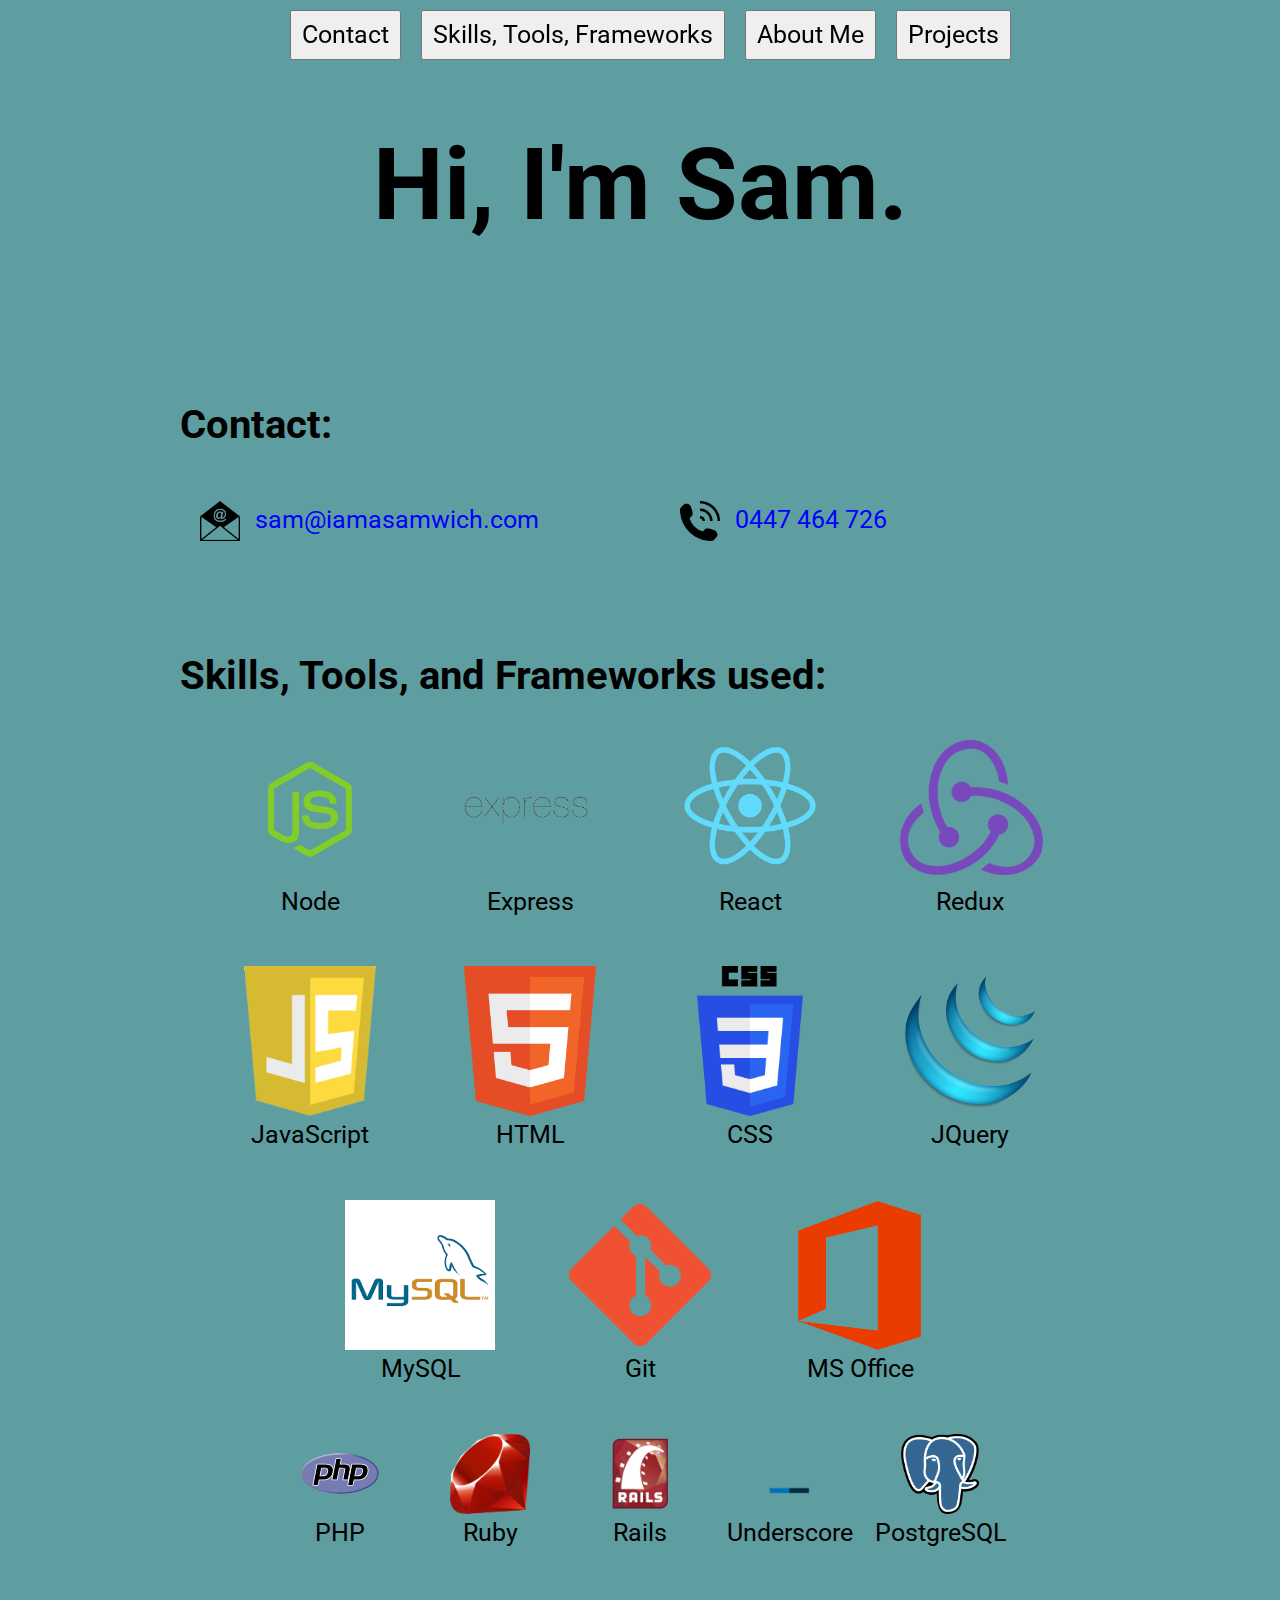
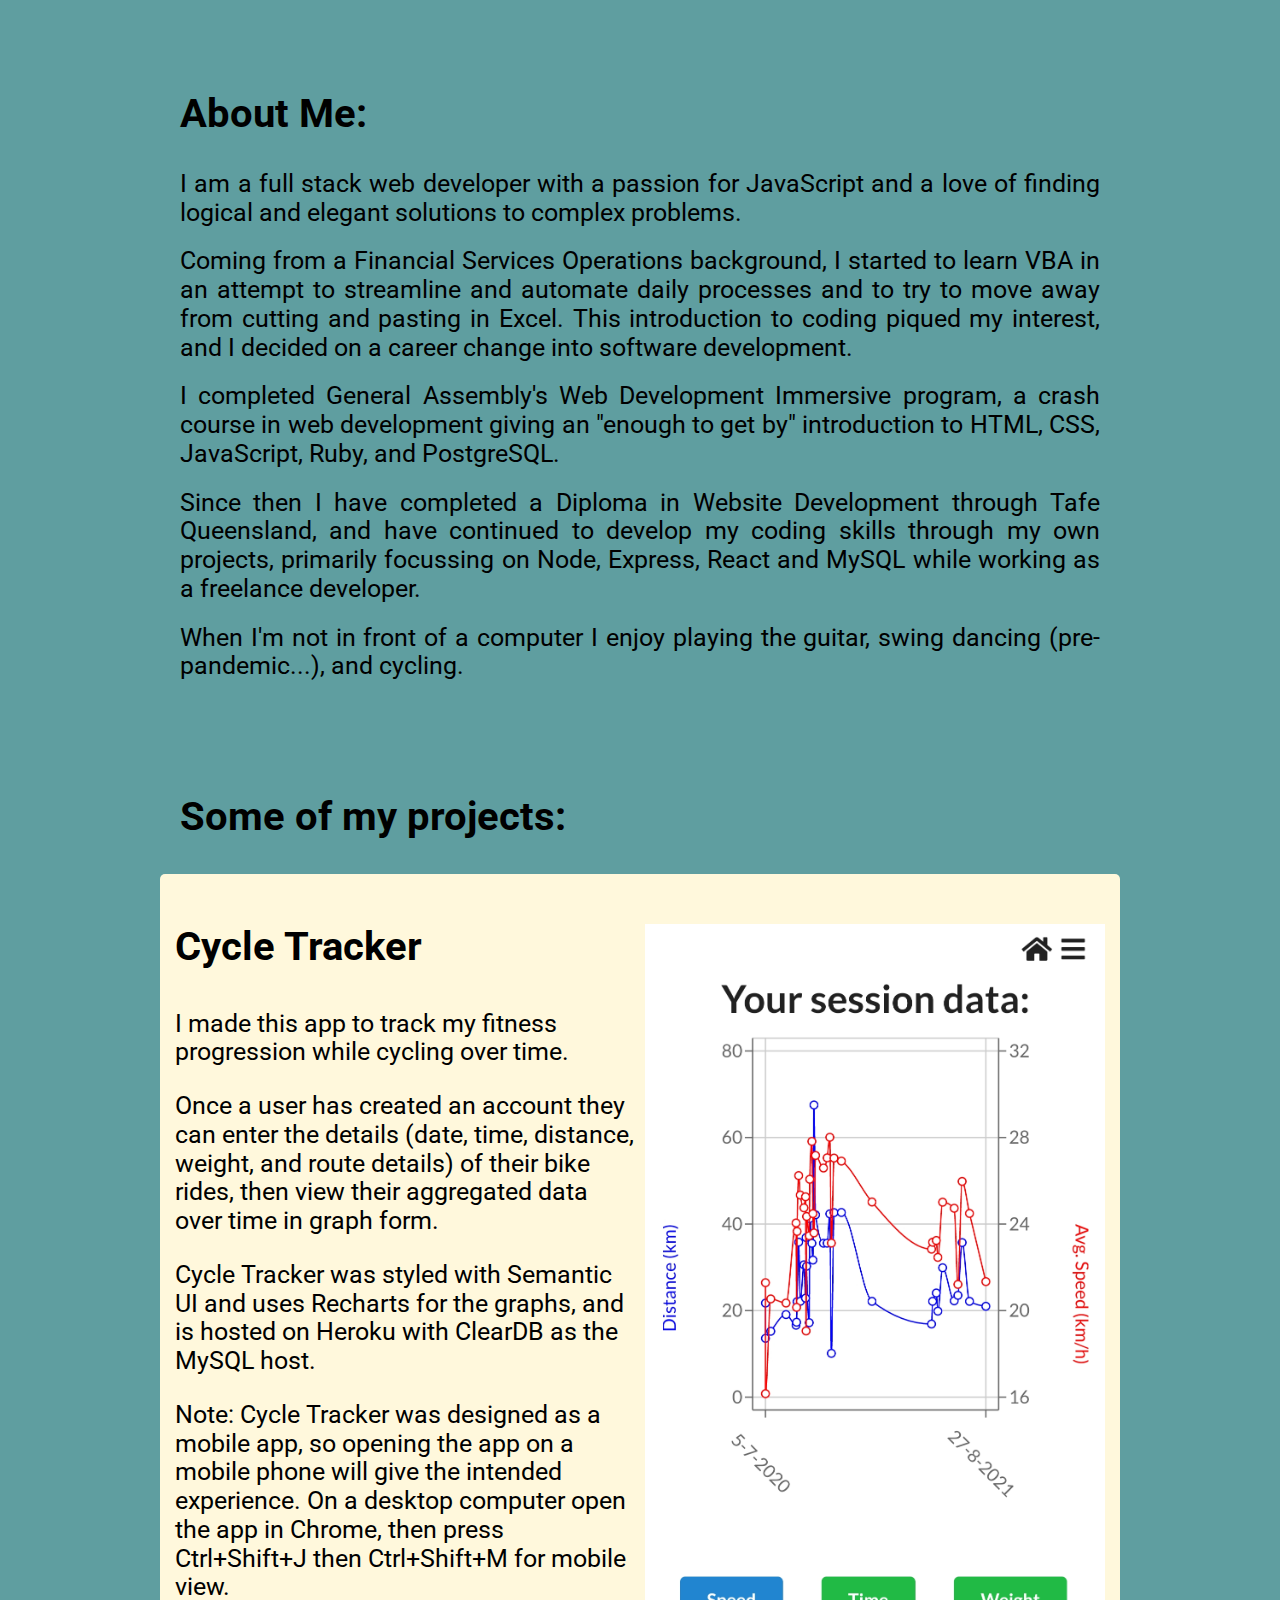
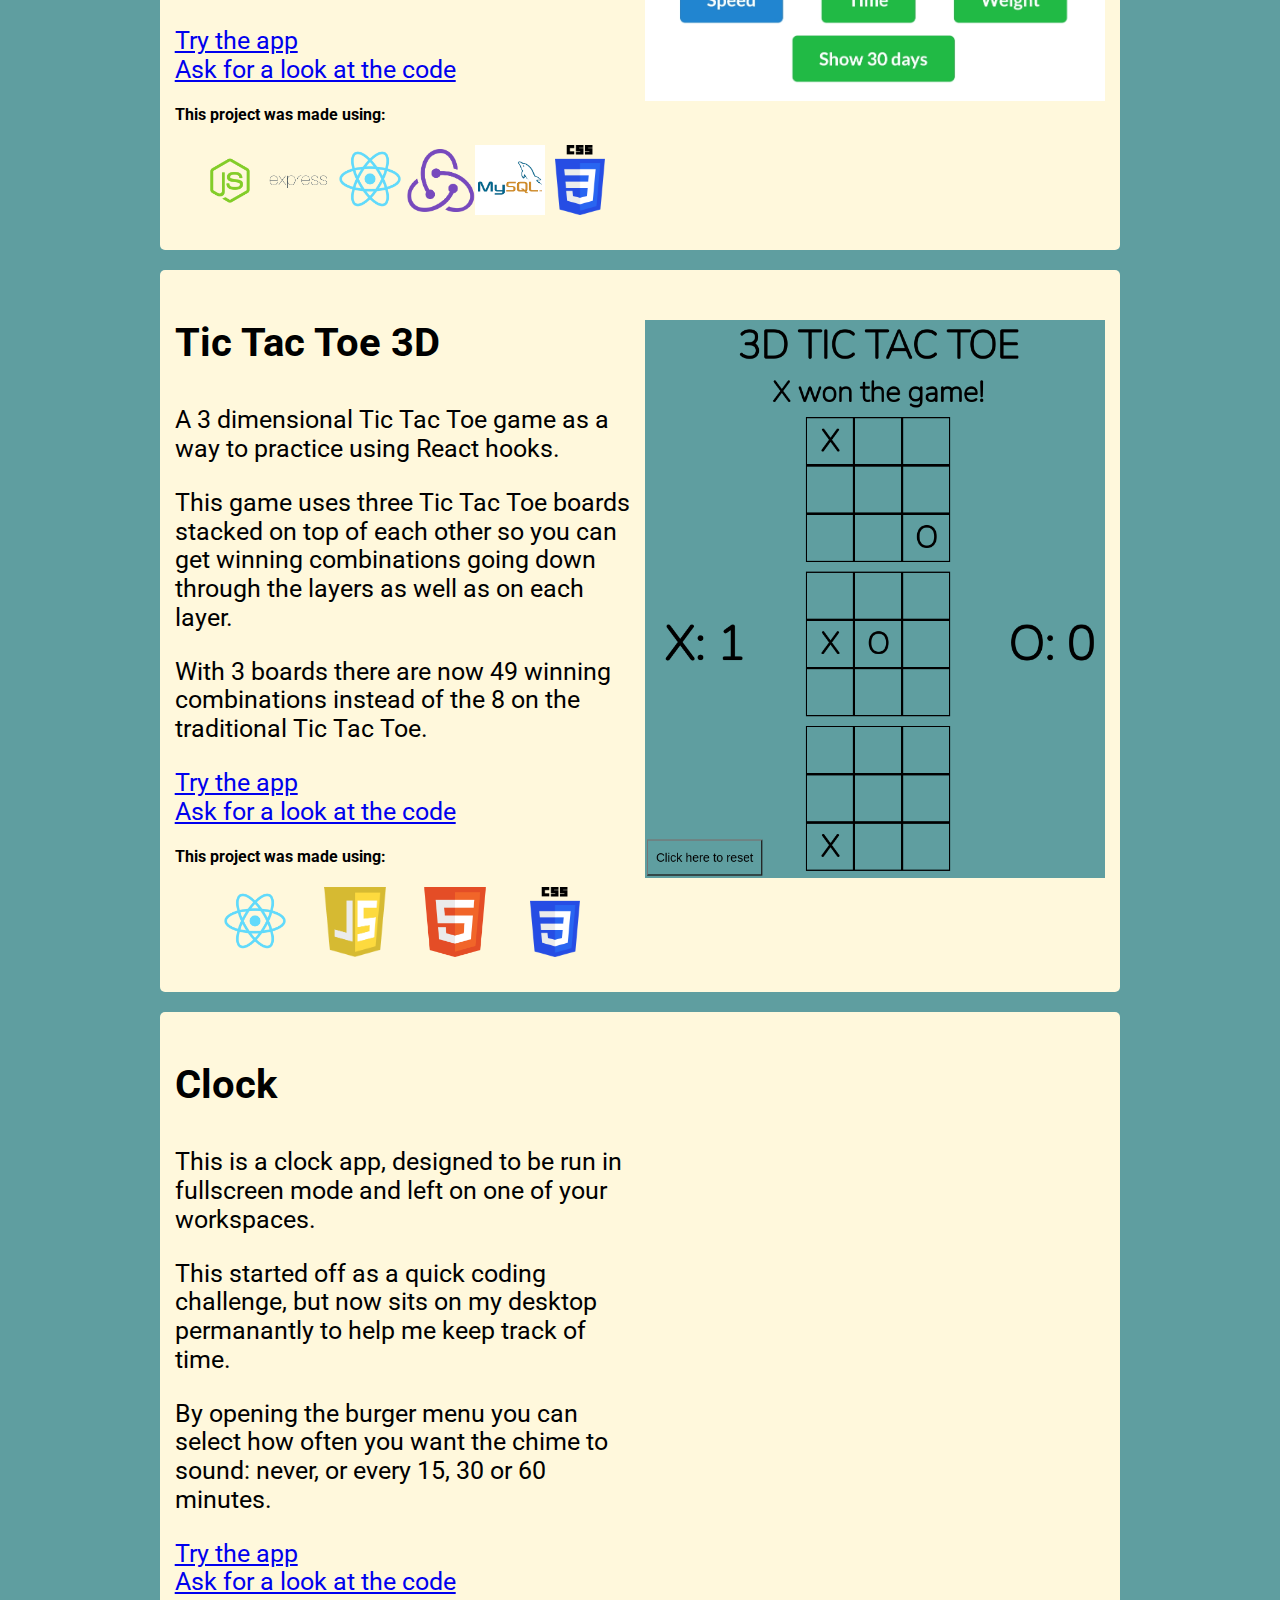
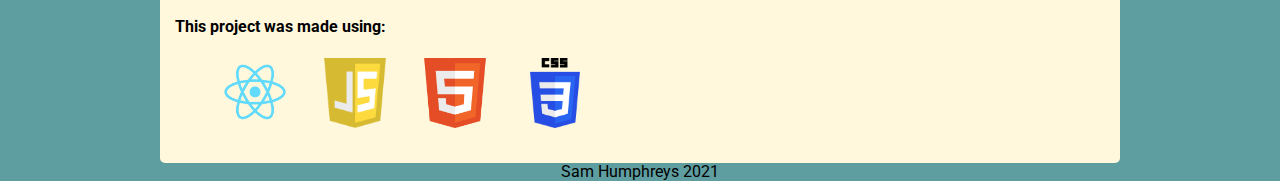
==== index.html @ 37bc421f "added clock and ttt" ====
<!DOCTYPE html>
<html lang="en">
<head>
  <meta charset="UTF-8">
  <meta http-equiv="X-UA-Compatible" content="IE=edge">
  <meta name="viewport" content="width=device-width, initial-scale=1.0">
  <title>I am a samwich.</title>
  <link rel="stylesheet" href="./css/main.css">
  <link rel="stylesheet" href="./css/normalize.css">
  <script src="./js/main.js" defer></script>
  <link rel="shortcut icon" type='image/x-icon' href="favicon.ico">
</head>
<body>
  <div id="container">
    <div id="navbar">
      <button class="nav-button" id="contact">Contact</button>
      <button class="nav-button" id="skills">Skills, Tools, Frameworks</button>
      <button class="nav-button" id="about">About Me</button>
      <button class="nav-button" id="projects">Projects</button>
    </div>
    <div id="content">

      <div class="heading">
        <h1>Hi, I'm Sam.</h1>
      </div>

      <div class="contact">
        <h2 class="sub-heading">
          Contact:
        </h2>
        <div id="contact-details">
          <div>
            <img class="icon" src='./images/contact/email-icon.png' />
            <p class='fake-link' id='email'>
              &#115;&#097;&#109;&#064;&#105;&#097;&#109;&#097;&#115;&#097;&#109;&#119;&#105;&#099;&#104;&#046;&#099;&#111;&#109;
            </p>
          </div>
          <div>
            <img class="icon" src="./images/contact/phone-icon.png">
            <p class='fake-link' id='phone'>
              &#048;&#052;&#052;&#055; &#052;&#054;&#052; &#055;&#050;&#054;
            </p>
          </div>
        </div>
      </div>

      <div class="skills">
        <h2 class="sub-heading">
          Skills, Tools, and Frameworks used:
        </h2>
        <div class="skill-row">
          <div class="skill skill-big">
            <img src="./images/skills/nodejs.png">
            <p>Node</p>
          </div>
          <div class="skill skill-big">
            <img src="./images/skills/express2.png">
            <p>Express</p>
          </div>
          <div class="skill skill-big">
            <img src="./images/skills/react-logo.png">
            <p>React</p>
          </div>
          <div class="skill skill-big">
            <img src="./images/skills/redux.png">
            <p>Redux</p>
          </div>
        </div>
        <div class="skill-row">
          <div class="skill skill-big">
            <img src="./images/skills/javascript.png" alt="">
            <p>JavaScript</p>
          </div>
          <div class="skill skill-big">
            <img src="./images/skills/html.png">
            <p>HTML</p>
          </div>
          <div class="skill skill-big">
            <img src="./images/skills/css.png">
            <p>CSS</p>
          </div>
          <div class="skill skill-big">
            <img src="./images/skills/jquery.png">
            <p>JQuery</p>
          </div>
        </div>
        <div class="skill-row">
          <div class="skill skill-big">
            <img src="./images/skills/mysql.png">
            <p>MySQL</p>
          </div>
          <div class="skill skill-big">
            <img src="./images/skills/git.png">
            <p>Git</p>
          </div>
          <div class="skill skill-big">
            <img src="./images/skills/msoffice.png">
            <p>MS Office</p>
          </div>
        </div>

        <div class="skill-row">
          <div class="skill skill-small">
            <img src="./images/skills/php.svg">
            <p>PHP</p>
          </div>
          <div class="skill skill-small">
            <img src="./images/skills/ruby.png">
            <p>Ruby</p>
          </div>
          <div class="skill skill-small">
            <img src="./images/skills/ruby-on-rails.png">
            <p>Rails</p>
          </div>
          <div class="skill skill-small">
            <img src="./images/skills/underscore.png">
            <p>Underscore</p>
          </div>
          <div class="skill skill-small">
            <img src="./images/skills/postgresql.png">
            <p>PostgreSQL</p>
          </div>
        </div> 
      </div>

      <div class="about">
        <h2 class="sub-heading">
          About Me:
        </h2>
        <p>
          I am a full stack web developer with a passion for JavaScript and a love of finding logical and elegant solutions to complex problems.
        </p>
        <p>
          Coming from a Financial Services Operations background, I started to learn VBA in an attempt to streamline and automate daily processes and to try to move away from cutting and pasting in Excel. This introduction to coding piqued my interest, and I decided on a career change into software development.
        </p>
        <p>
          I completed General Assembly's Web Development Immersive program, a crash course in web development giving an "enough to get by" introduction to HTML, CSS, JavaScript, Ruby, and PostgreSQL.
        </p>
        <p>
          Since then I have completed a Diploma in Website Development through Tafe Queensland, and have continued to develop my coding skills through my own projects, primarily focussing on Node, Express, React and MySQL while working as a freelance developer.
        </p>
        <p>
          When I'm not in front of a computer I enjoy playing the guitar, swing dancing (pre-pandemic...), and cycling.
        </p>
      </div>
      <div class="projects">
        <h2 class="sub-heading">
          Some of my projects:
        </h2>

        <div class="project">
          <div class="project-left">
            <h3>Cycle Tracker</h3>
            <div class='project-blurb'>
              <p>I made this app to track my fitness progression while cycling over time.</p>
              <p>Once a user has created an account they can enter the details (date, time, distance, weight, and route details) of their bike rides, then view their aggregated data over time in graph form.</p>
              <p>Cycle Tracker was styled with Semantic UI and uses Recharts for the graphs, and is hosted on Heroku with ClearDB as the MySQL host.</p>
              <p>Note: Cycle Tracker was designed as a mobile app, so opening the app on a mobile phone will give the intended experience. On a desktop computer open the app in Chrome, then press Ctrl+Shift+J then Ctrl+Shift+M for mobile view.</p>
              <a href="http://cycletrack.herokuapp.com" target="_blank">Try the app</a><br>
              <a 
                href="mailto:sam@iamasamwich.com?subject=Can%20I%20please%20have%20a%20squiz%20at%20the%20Cycle%20Tracker%20code%3F&body=Hi%20Sam%2C%0A%0ACould%20you%20please%20authorise%20this%20email%20address%20to%20look%20at%20the%20Cycle%20Tracker%20code%20on%20Bitbucket%3F%0A%0AThanks!"
                target="_blank">Ask for a look at the code</a>
            </div>
            <div class="project-skills">
              <h4>This project was made using:</h4>
              <div class="skill-row">
                <div class="skill skill-project">
                  <img src="./images/skills/nodejs.png">
                </div>
                <div class="skill skill-project">
                  <img src="./images/skills/express2.png">
                </div>
                <div class="skill skill-project">
                  <img src="./images/skills/react-logo.png">
                </div>
                <div class="skill skill-project">
                  <img src="./images/skills/redux.png">
                </div>
                <div class="skill skill-project">
                  <img src="./images/skills/mysql.png">
                </div>
                <div class="skill skill-project">
                  <img src="./images/skills/css.png">
                </div>
              </div>
            </div>
          </div>
          <div class='project-right'>
            <img src="./images/project-screenshots/CycleTracker.jpg">
          </div>
        </div>

        <div class="project">
          <div class="project-left">
            <h3>Tic Tac Toe 3D</h3>
            <div class='project-blurb'>
              <p>A 3 dimensional Tic Tac Toe game as a way to practice using React hooks.</p>
              <p>This game uses three Tic Tac Toe boards stacked on top of each other so you can get winning combinations going down through the layers as well as on each layer.</p>
              <p>With 3 boards there are now 49 winning combinations instead of the 8 on the traditional Tic Tac Toe.</p>
              <a href="https://ttt3d.herokuapp.com/" target="_blank">Try the app</a><br />
              <a 
              href="mailto:sam@iamasamwich.com?subject=Can%20I%20please%20look%20at%20the%20Tic%20Tac%20Toe%20code%3F&body=Hi%20Sam%2C%0A%0ACould%20you%20please%20provide%20access%20to%20the%20Bitbucket%20Repo%20for%20your%20tictactoe3d%20project%3F%0A%0AThanks!"
              target="_blank">Ask for a look at the code</a>
            </div>
            <div class="project-skills">
              <h4>This project was made using:</h4>
              <div class="skill-row">
                <div class="skill skill-project">
                  <img src="./images/skills/react-logo.png">
                </div>
                <div class="skill skill-project">
                  <img src="./images/skills/javascript.png">
                </div>
                <div class="skill skill-project">
                  <img src="./images/skills/html.png">
                </div>
                <div class="skill skill-project">
                  <img src="./images/skills/css.png">
                </div>
              </div>
            </div>
          </div>
          <div class='project-right'>
            <img src="./images/project-screenshots/ttt3d.png">
          </div>
        </div>

        <div class="project">
          <div class="project-left">
            <h3>Clock</h3>
            <div class='project-blurb'>
              <p>This is a clock app, designed to be run in fullscreen mode and left on one of your workspaces.</p>
              <p>This started off as a quick coding challenge, but now sits on my desktop permanantly to help me keep track of time.</p>
              <p>By opening the burger menu you can select how often you want the chime to sound: never, or every 15, 30 or 60 minutes.</p>
              <a href="http://clockdinger.herokuapp.com" target="_blank">Try the app</a><br />
              <a 
              href="mailto:sam@iamasamwich.com?subject=Could%20I%20look%20at%20the%20Clock%20code%3F&body=Hi%20Sam%2C%0A%0ACould%20you%20please%20add%20my%20email%20address%20to%20your%20Clock-Dinger%20app%20on%20Bitbucket%3F%0A%0AThanks!%0A%0A"
              target="_blank">Ask for a look at the code</a>
            </div>
            <div class="project-skills">
              <h4>This project was made using:</h4>
              <div class="skill-row">
                <div class="skill skill-project">
                  <img src="./images/skills/react-logo.png">
                </div>
                <div class="skill skill-project">
                  <img src="./images/skills/javascript.png">
                </div>
                <div class="skill skill-project">
                  <img src="./images/skills/html.png">
                </div>
                <div class="skill skill-project">
                  <img src="./images/skills/css.png">
                </div>
              </div>
            </div>
          </div>
          <div class='project-right'>
            <img src="">
          </div>
        </div>
      </div>
    </div>
  </div>
  <footer>Sam Humphreys 2021</footer>
</body>
</html>
---- css/main.css ----
@import url(https://fonts.googleapis.com/css?family=Roboto);

body {
  background-color: cadetblue;
  margin: 0;
  font-family: Roboto;
}

#container {
  width: 100%;
  margin: 0 auto;
}

#navbar {
  height: 50px;
  width: 100vw;
  display: flex;
  justify-content: center;
  position: fixed;
  top: 0;
  padding: 10px;
  background-color: rgba(95, 158, 160, 0.8);
}

.nav-button {
  font-size: 25px;
  padding: 1px 10px;
  margin: 0 10px;
}

.nav-button:hover {
  border-radius: 10px;
}

#content {
  max-width: 960px;
  display: flex;
  flex-direction: column;
  justify-content: center;
  margin: 0 auto;
}

#content > div {
  padding-top: 60px;
}

.heading {
  font-size: 50px;
  display: flex;
  justify-content: center;
}

.sub-heading {
  font-size: 40px;
  margin-left: 20px;
}

#contact-details {
  width: 100%;
  display: grid;
  grid-template-columns: 1fr 1fr;
}

#contact-details > div {
  display: flex;
  flex-direction: row;
  align-items: center;
  padding-left: 40px;
}

#contact-details > div > .icon {
  padding-right: 15px;
}

.icon {
  height: 40px; 
  width: 40px;
}

p, a {
  font-size: 25px;
}

p {
  margin-top: 5px;
}

.fake-link {
  text-decoration: none;
  color: blue;
  margin: 25px 0;
}

.fake-link:hover {
  font-size: 26px;
  margin-bottom: 24px;
  cursor: pointer;
}

.skill-row {
  margin: 0 20px 25px;
  display: flex;
  flex-direction: row;
  justify-content: center;
}

.skill {
  display: flex;
  justify-content: center;
  flex-direction: column;
  text-align: center;
}

.skill-big {
  width: 220px;
}

.skill-small {
  width: 150px;
}

.skill-project {
  width: 100px;
}

.skill > img {
  object-fit: contain;
  margin: 0 auto;
}

.skill-big > img {
  height: 150px;
  width: 150px;
}

.skill-small > img {
  height: 80px;
  width: 80px;
}

.skill-project > img {
  height: 70px;
  width: 70px;
}

.about > p {
  margin: 20px 20px;
  text-align: justify;
}

.project {
  display: flex;
  justify-content: space-around;
  background-color: cornsilk;
  margin-top: 20px;
  padding: 10px;
  border-radius: 5px;
}

.project-left > h3 {
  font-size: 40px;
}

.project-left, .project-right {
  width: 49%;
}

.project-skills {
  margin-top: 5px;
}

.project-right > img {
  object-fit: contain;
  margin: 0 auto;
  max-width: 100%;
  margin-top: 40px;
}



footer {
  text-align: center;
}
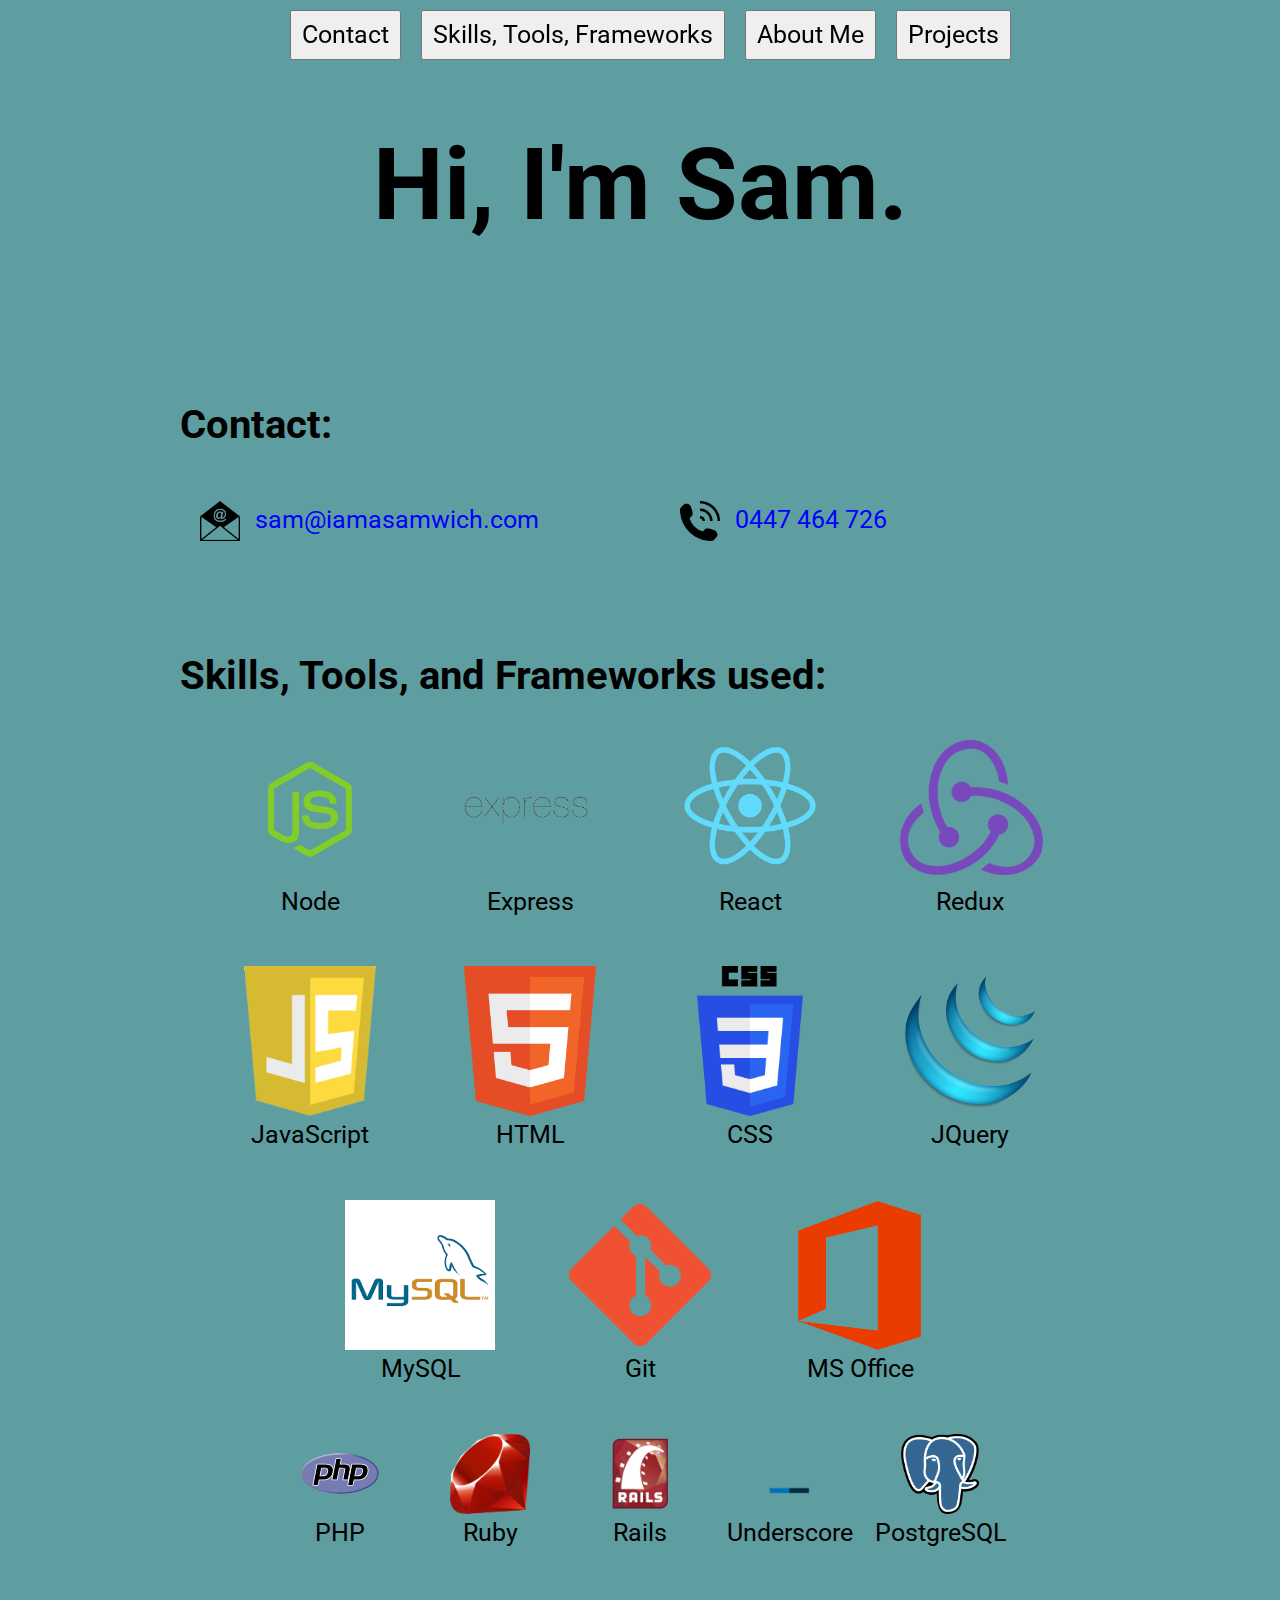
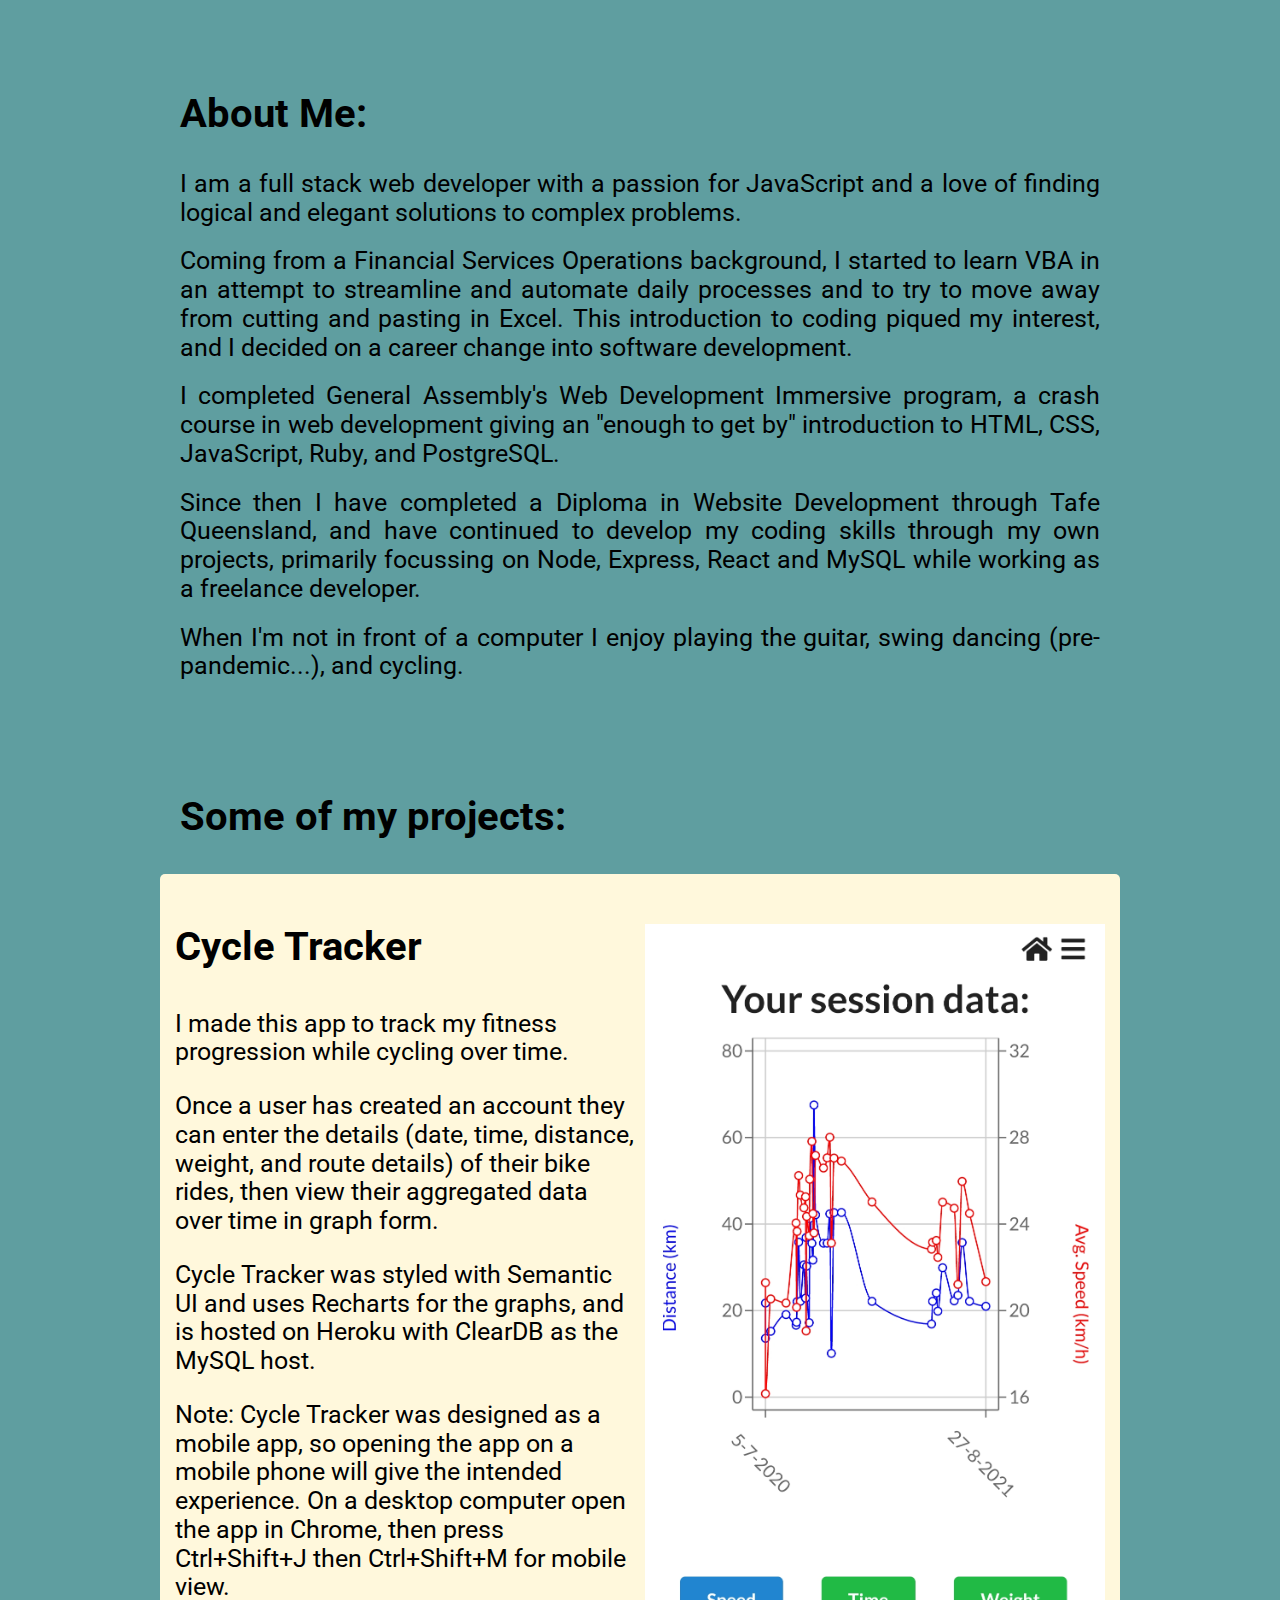
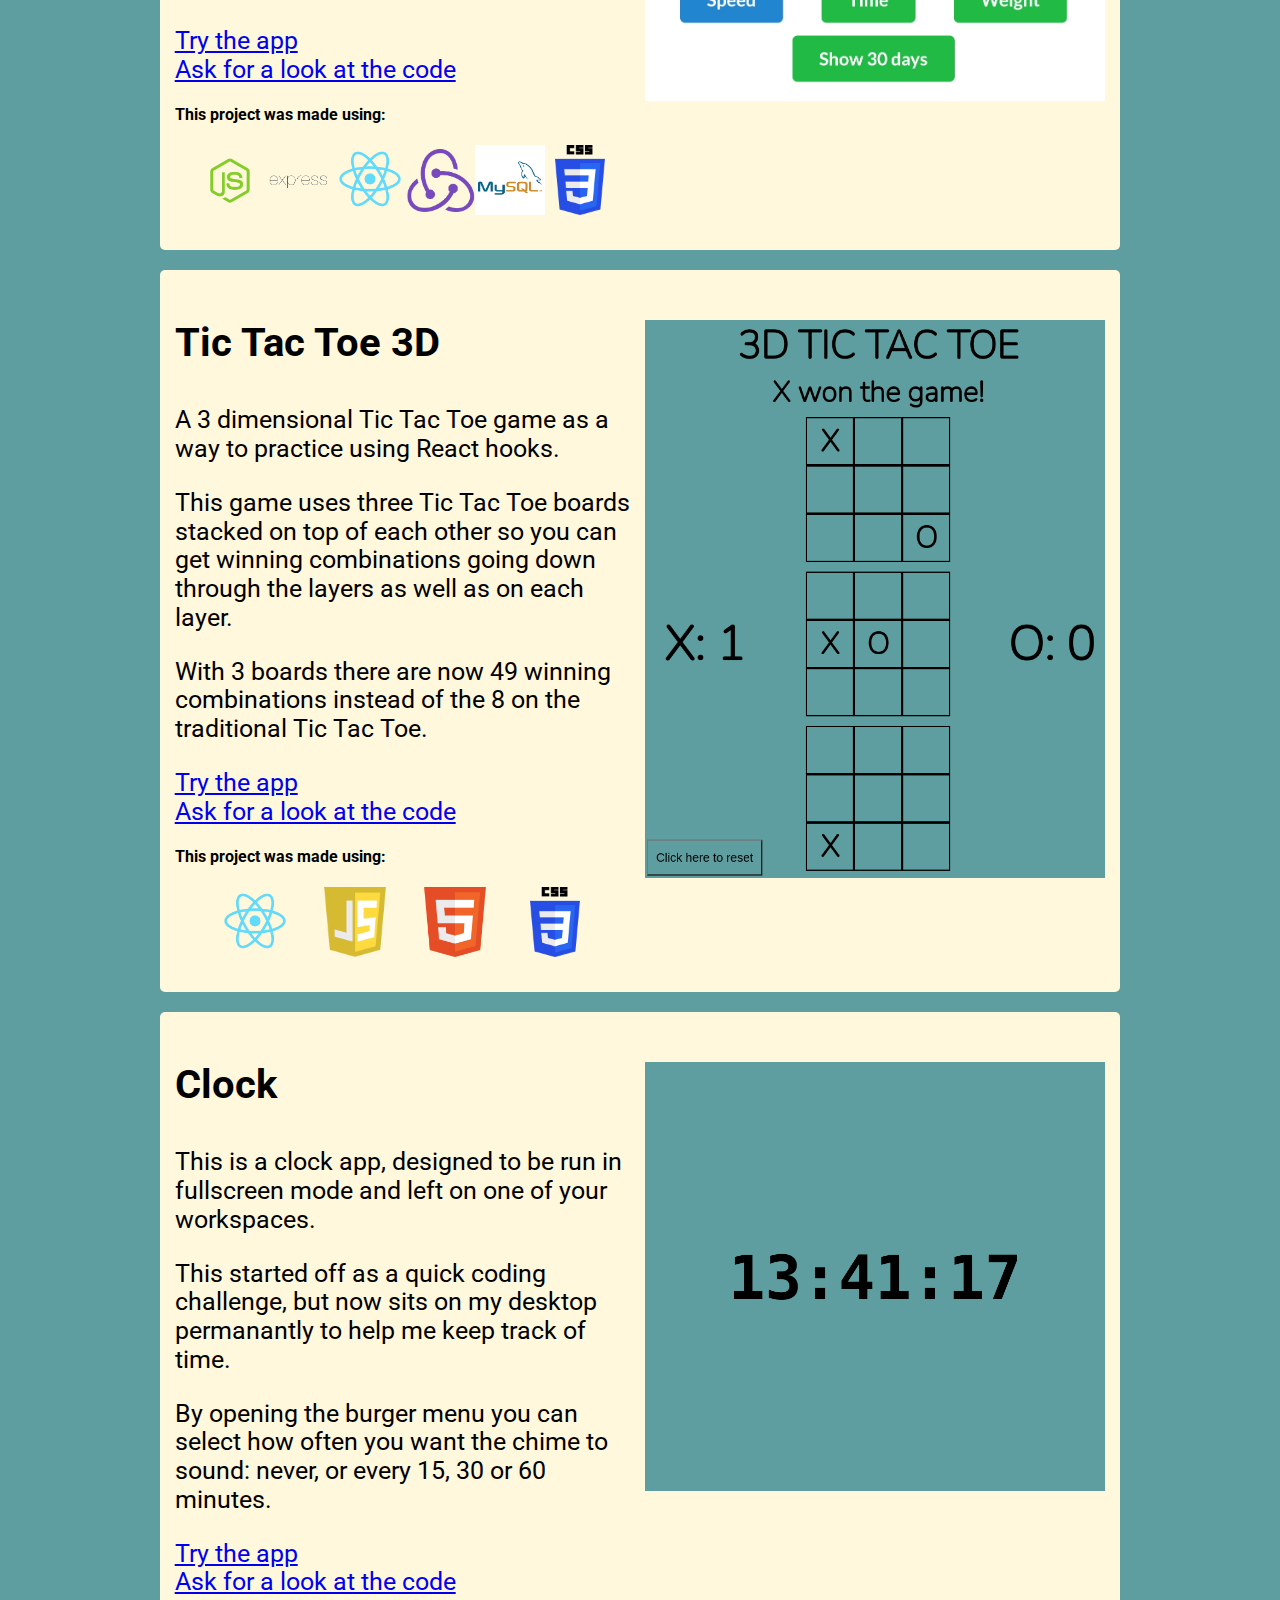
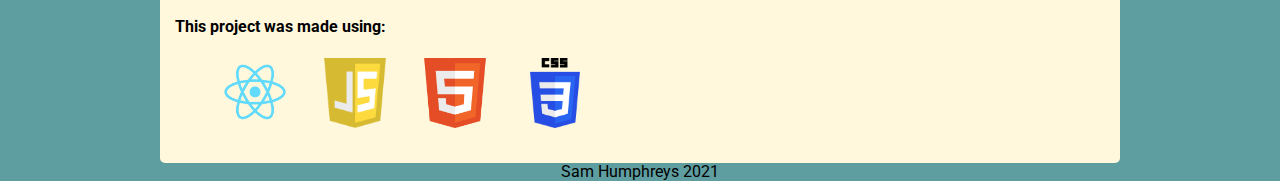
==== commit 15a01a9c: "added a todo, added clock screenshot" ====
--- a/index.html
+++ b/index.html
@@ -232,7 +232,7 @@
               <p>This is a clock app, designed to be run in fullscreen mode and left on one of your workspaces.</p>
               <p>This started off as a quick coding challenge, but now sits on my desktop permanantly to help me keep track of time.</p>
               <p>By opening the burger menu you can select how often you want the chime to sound: never, or every 15, 30 or 60 minutes.</p>
-              <a href="http://clockdinger.herokuapp.com" target="_blank">Try the app</a><br />
+              <a href="https://clockdinger.herokuapp.com" target="_blank">Try the app</a><br />
               <a 
               href="mailto:sam@iamasamwich.com?subject=Could%20I%20look%20at%20the%20Clock%20code%3F&body=Hi%20Sam%2C%0A%0ACould%20you%20please%20add%20my%20email%20address%20to%20your%20Clock-Dinger%20app%20on%20Bitbucket%3F%0A%0AThanks!%0A%0A"
               target="_blank">Ask for a look at the code</a>
@@ -256,7 +256,7 @@
             </div>
           </div>
           <div class='project-right'>
-            <img src="">
+            <img src="./images/project-screenshots/clock.png">
           </div>
         </div>
       </div>
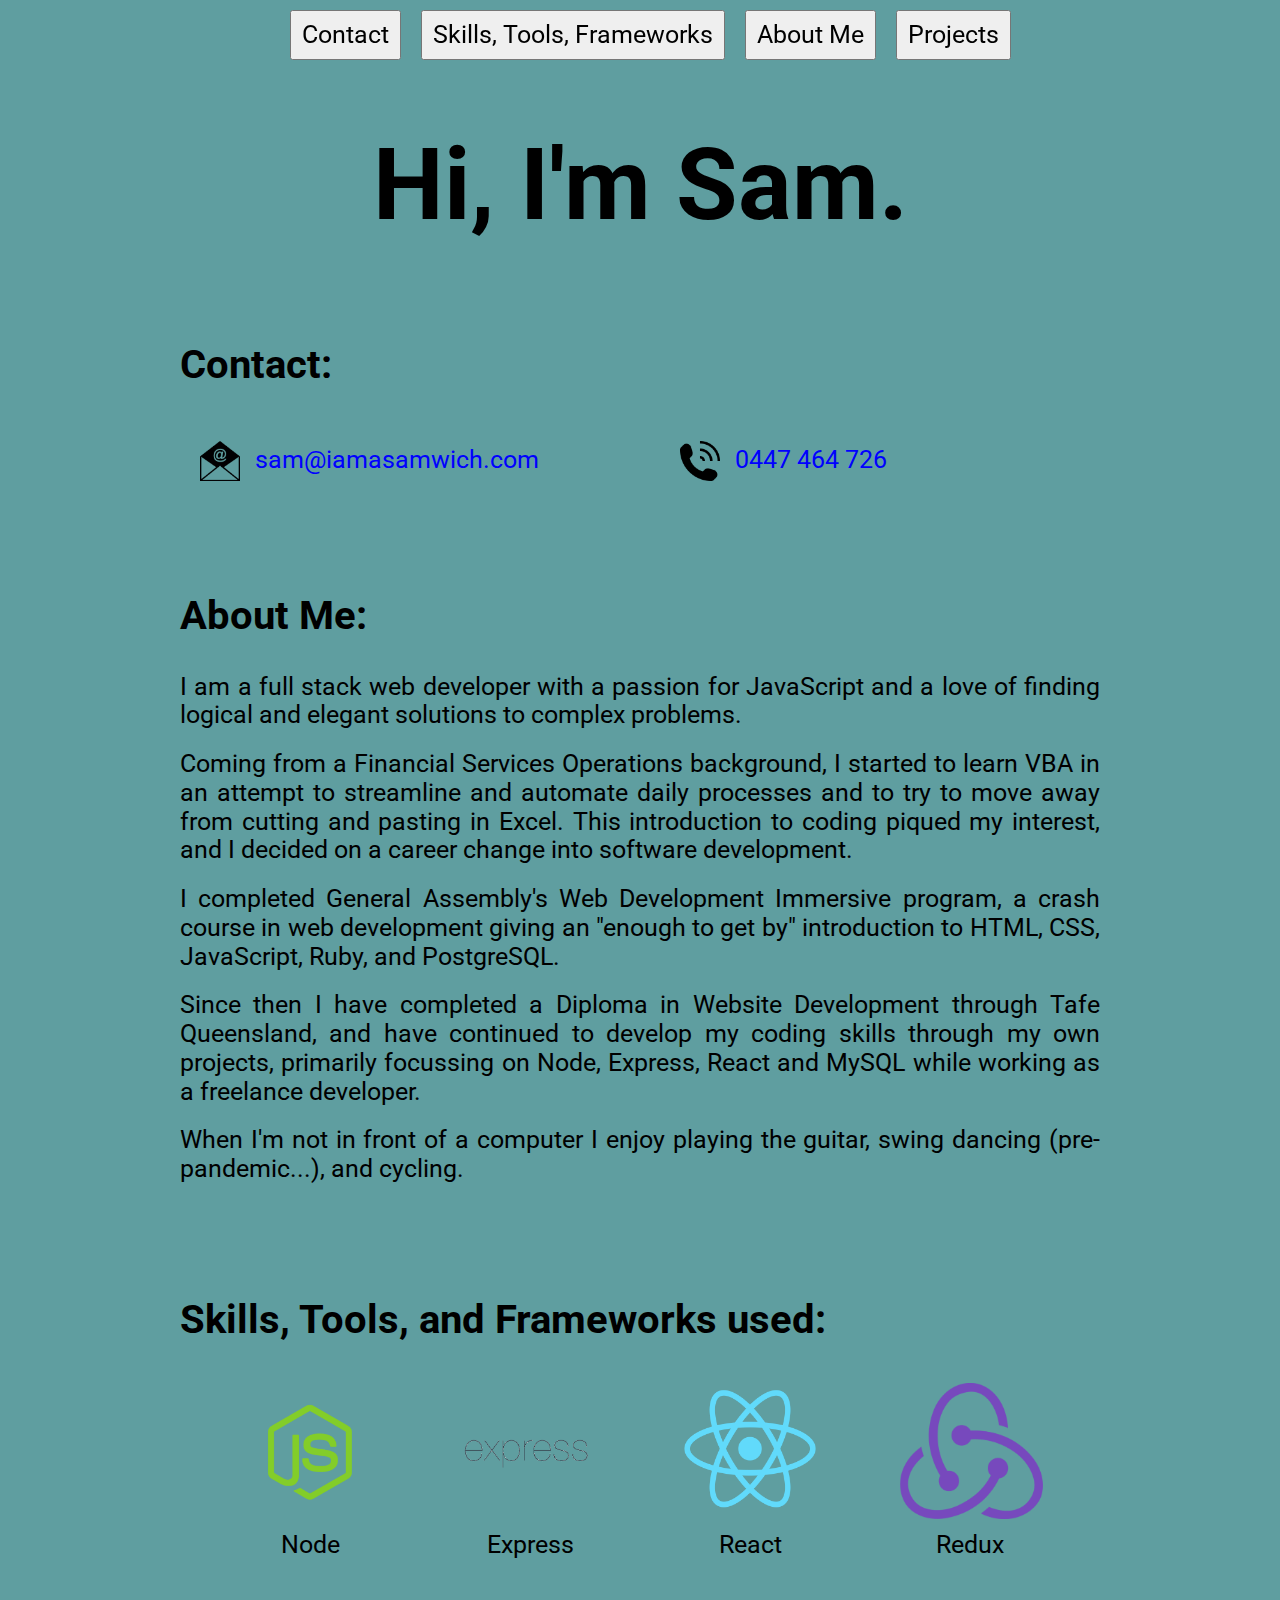
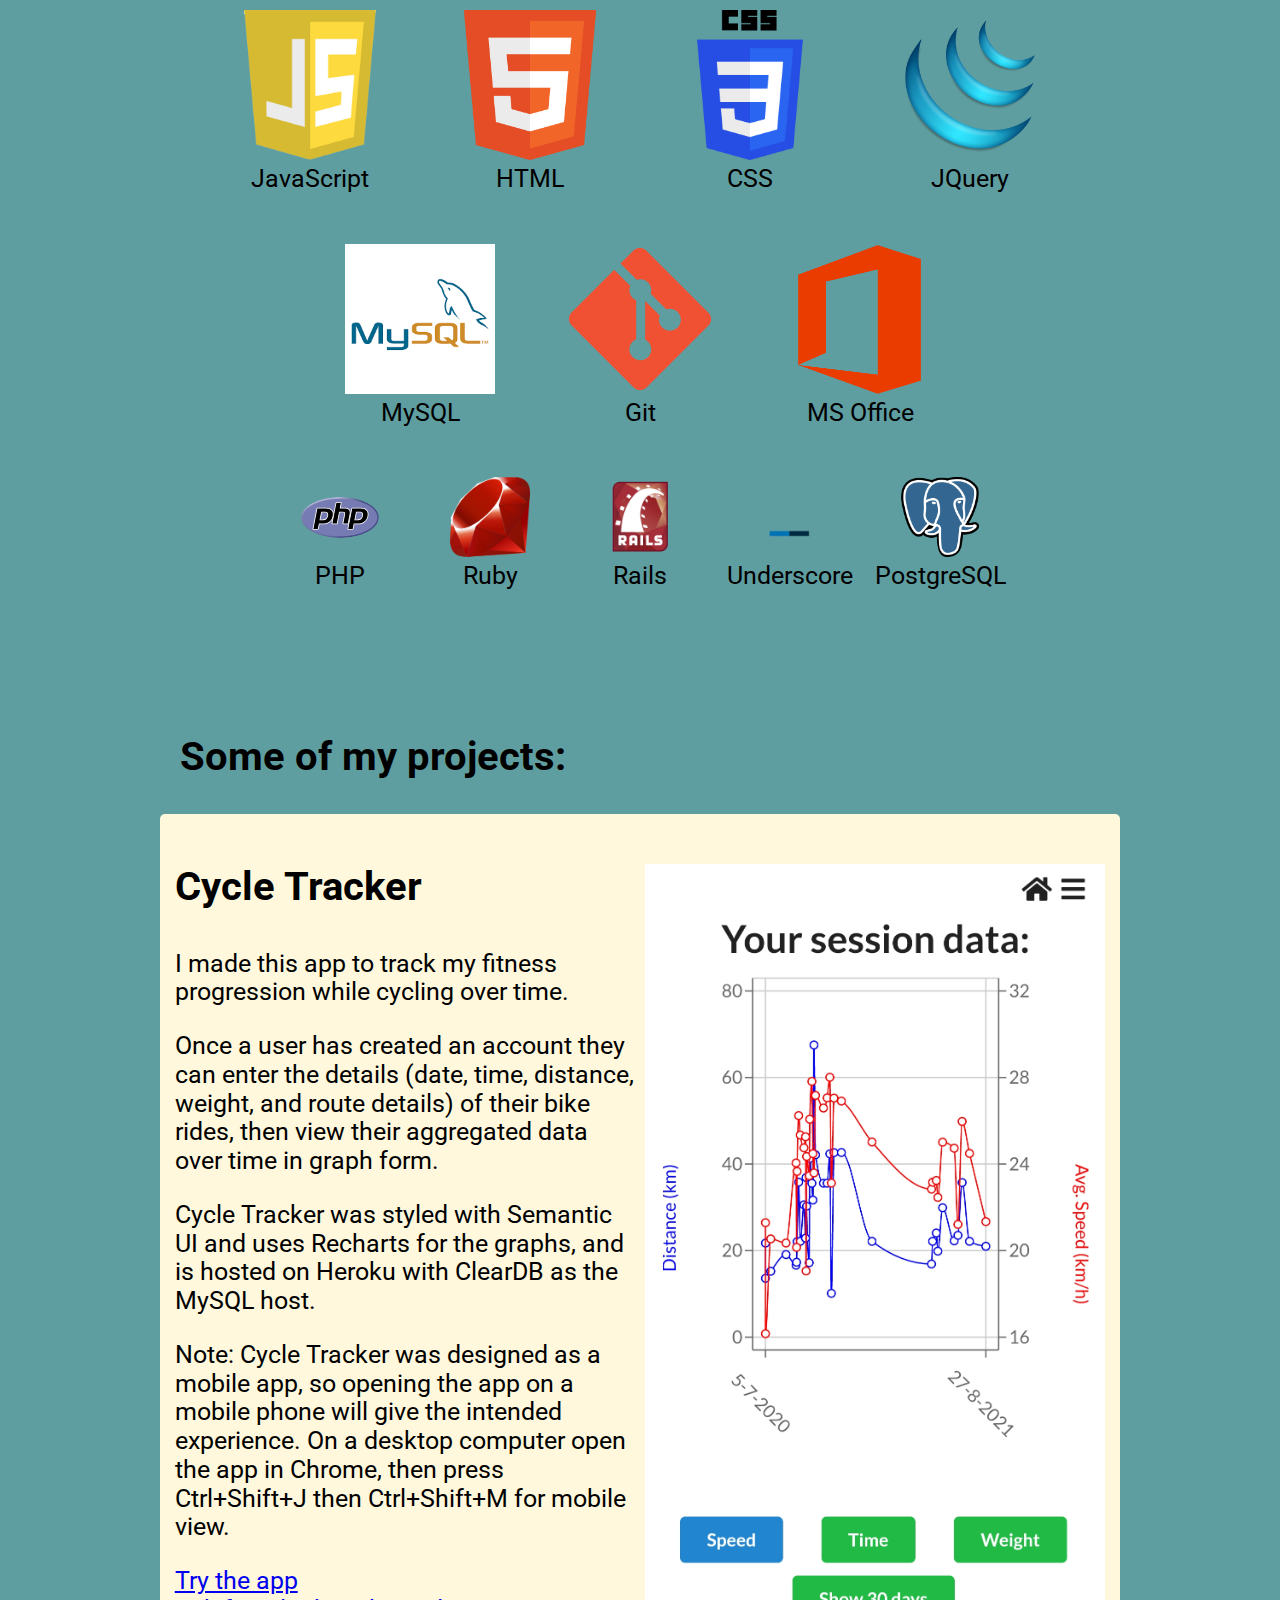
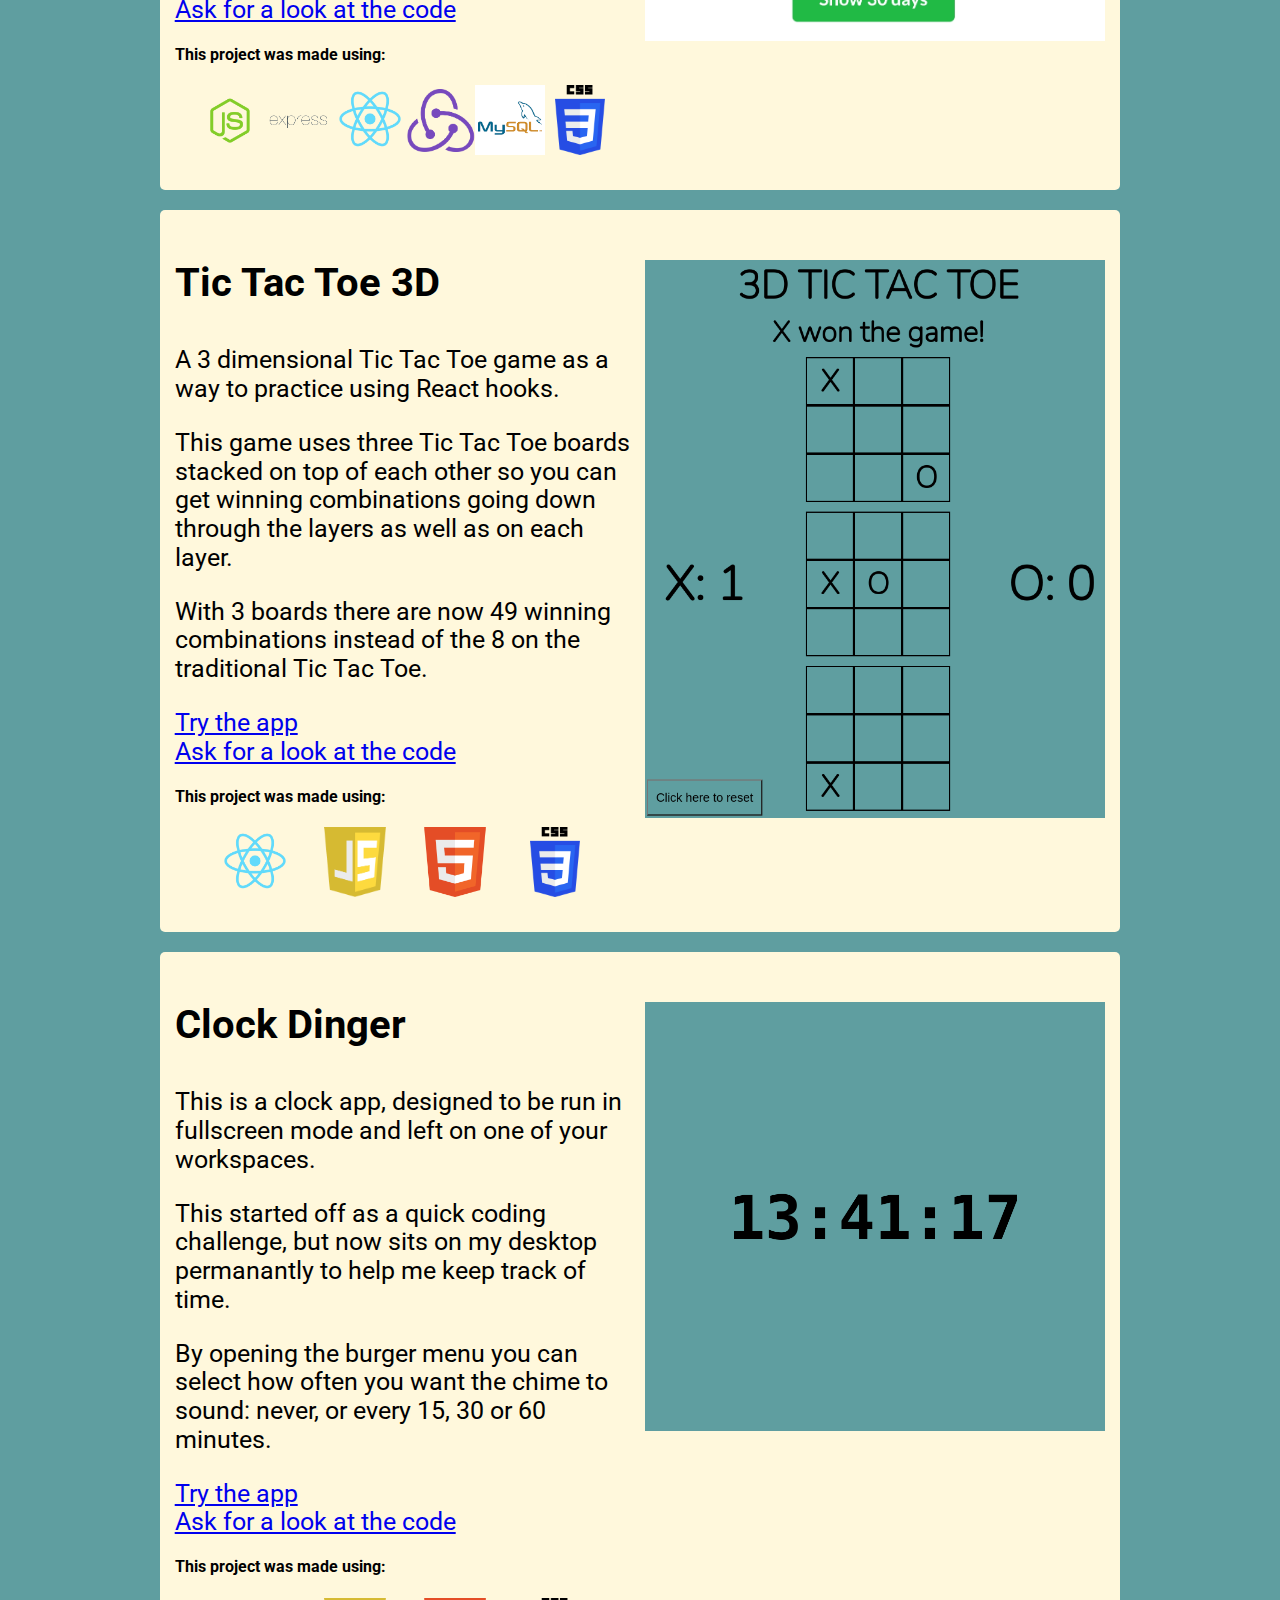
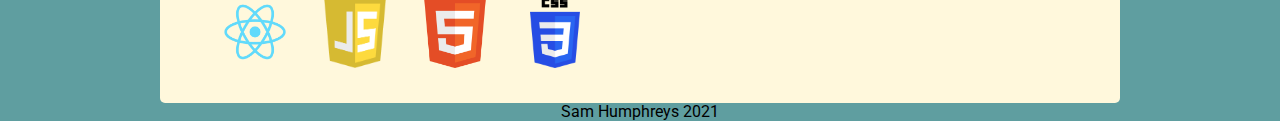
==== commit ba002481: "fixed styling around header" ====
--- a/index.html
+++ b/index.html
@@ -4,11 +4,11 @@
   <meta charset="UTF-8">
   <meta http-equiv="X-UA-Compatible" content="IE=edge">
   <meta name="viewport" content="width=device-width, initial-scale=1.0">
-  <title>I am a samwich.</title>
+  <title>I am a Samwich.</title>
   <link rel="stylesheet" href="./css/main.css">
   <link rel="stylesheet" href="./css/normalize.css">
   <script src="./js/main.js" defer></script>
-  <link rel="shortcut icon" type='image/x-icon' href="favicon.ico">
+  <link rel="icon" href='./favicon.ico'>
 </head>
 <body>
   <div id="container">
@@ -30,13 +30,13 @@
         </h2>
         <div id="contact-details">
           <div>
-            <img class="icon" src='./images/contact/email-icon.png' />
+            <img class="icon" src='./images/contact/email-icon.png' alt='email'>
             <p class='fake-link' id='email'>
               &#115;&#097;&#109;&#064;&#105;&#097;&#109;&#097;&#115;&#097;&#109;&#119;&#105;&#099;&#104;&#046;&#099;&#111;&#109;
             </p>
           </div>
           <div>
-            <img class="icon" src="./images/contact/phone-icon.png">
+            <img class="icon" src="./images/contact/phone-icon.png" alt='phone'>
             <p class='fake-link' id='phone'>
               &#048;&#052;&#052;&#055; &#052;&#054;&#052; &#055;&#050;&#054;
             </p>
@@ -44,105 +44,106 @@
         </div>
       </div>
 
+      <div class="about">
+        <h2 class="sub-heading">
+          About Me:
+        </h2>
+        <p>
+          I am a full stack web developer with a passion for JavaScript and a love of finding logical and elegant solutions to complex problems.
+        </p>
+        <p>
+          Coming from a Financial Services Operations background, I started to learn VBA in an attempt to streamline and automate daily processes and to try to move away from cutting and pasting in Excel. This introduction to coding piqued my interest, and I decided on a career change into software development.
+        </p>
+        <p>
+          I completed General Assembly's Web Development Immersive program, a crash course in web development giving an "enough to get by" introduction to HTML, CSS, JavaScript, Ruby, and PostgreSQL.
+        </p>
+        <p>
+          Since then I have completed a Diploma in Website Development through Tafe Queensland, and have continued to develop my coding skills through my own projects, primarily focussing on Node, Express, React and MySQL while working as a freelance developer.
+        </p>
+        <p>
+          When I'm not in front of a computer I enjoy playing the guitar, swing dancing (pre-pandemic...), and cycling.
+        </p>
+      </div>
+
       <div class="skills">
         <h2 class="sub-heading">
           Skills, Tools, and Frameworks used:
         </h2>
         <div class="skill-row">
           <div class="skill skill-big">
-            <img src="./images/skills/nodejs.png">
+            <img src="./images/skills/nodejs.png" alt='nodejs'>
             <p>Node</p>
           </div>
           <div class="skill skill-big">
-            <img src="./images/skills/express2.png">
+            <img src="./images/skills/express2.png" alt='express'>
             <p>Express</p>
           </div>
           <div class="skill skill-big">
-            <img src="./images/skills/react-logo.png">
+            <img src="./images/skills/react-logo.png" alt='react'>
             <p>React</p>
           </div>
           <div class="skill skill-big">
-            <img src="./images/skills/redux.png">
+            <img src="./images/skills/redux.png" alt='redux'>
             <p>Redux</p>
           </div>
         </div>
         <div class="skill-row">
           <div class="skill skill-big">
-            <img src="./images/skills/javascript.png" alt="">
+            <img src="./images/skills/javascript.png" alt="javascript">
             <p>JavaScript</p>
           </div>
           <div class="skill skill-big">
-            <img src="./images/skills/html.png">
+            <img src="./images/skills/html.png" alt="html">
             <p>HTML</p>
           </div>
           <div class="skill skill-big">
-            <img src="./images/skills/css.png">
+            <img src="./images/skills/css.png" alt='css'>
             <p>CSS</p>
           </div>
           <div class="skill skill-big">
-            <img src="./images/skills/jquery.png">
+            <img src="./images/skills/jquery.png" alt='jquery'>
             <p>JQuery</p>
           </div>
         </div>
         <div class="skill-row">
           <div class="skill skill-big">
-            <img src="./images/skills/mysql.png">
+            <img src="./images/skills/mysql.png" alt='mysql'>
             <p>MySQL</p>
           </div>
           <div class="skill skill-big">
-            <img src="./images/skills/git.png">
+            <img src="./images/skills/git.png" alt='git'>
             <p>Git</p>
           </div>
           <div class="skill skill-big">
-            <img src="./images/skills/msoffice.png">
+            <img src="./images/skills/msoffice.png" alt='MS Office'>
             <p>MS Office</p>
           </div>
         </div>
 
         <div class="skill-row">
           <div class="skill skill-small">
-            <img src="./images/skills/php.svg">
+            <img src="./images/skills/php.svg" alt='php'>
             <p>PHP</p>
           </div>
           <div class="skill skill-small">
-            <img src="./images/skills/ruby.png">
+            <img src="./images/skills/ruby.png" alt='ruby'>
             <p>Ruby</p>
           </div>
           <div class="skill skill-small">
-            <img src="./images/skills/ruby-on-rails.png">
+            <img src="./images/skills/ruby-on-rails.png" alt='rails'>
             <p>Rails</p>
           </div>
           <div class="skill skill-small">
-            <img src="./images/skills/underscore.png">
+            <img src="./images/skills/underscore.png" alt='underscore'>
             <p>Underscore</p>
           </div>
           <div class="skill skill-small">
-            <img src="./images/skills/postgresql.png">
+            <img src="./images/skills/postgresql.png" alt='postgresql'>
             <p>PostgreSQL</p>
           </div>
         </div> 
       </div>
 
-      <div class="about">
-        <h2 class="sub-heading">
-          About Me:
-        </h2>
-        <p>
-          I am a full stack web developer with a passion for JavaScript and a love of finding logical and elegant solutions to complex problems.
-        </p>
-        <p>
-          Coming from a Financial Services Operations background, I started to learn VBA in an attempt to streamline and automate daily processes and to try to move away from cutting and pasting in Excel. This introduction to coding piqued my interest, and I decided on a career change into software development.
-        </p>
-        <p>
-          I completed General Assembly's Web Development Immersive program, a crash course in web development giving an "enough to get by" introduction to HTML, CSS, JavaScript, Ruby, and PostgreSQL.
-        </p>
-        <p>
-          Since then I have completed a Diploma in Website Development through Tafe Queensland, and have continued to develop my coding skills through my own projects, primarily focussing on Node, Express, React and MySQL while working as a freelance developer.
-        </p>
-        <p>
-          When I'm not in front of a computer I enjoy playing the guitar, swing dancing (pre-pandemic...), and cycling.
-        </p>
-      </div>
       <div class="projects">
         <h2 class="sub-heading">
           Some of my projects:
@@ -165,28 +166,30 @@
               <h4>This project was made using:</h4>
               <div class="skill-row">
                 <div class="skill skill-project">
-                  <img src="./images/skills/nodejs.png">
-                </div>
-                <div class="skill skill-project">
-                  <img src="./images/skills/express2.png">
-                </div>
-                <div class="skill skill-project">
-                  <img src="./images/skills/react-logo.png">
-                </div>
-                <div class="skill skill-project">
-                  <img src="./images/skills/redux.png">
-                </div>
-                <div class="skill skill-project">
-                  <img src="./images/skills/mysql.png">
-                </div>
-                <div class="skill skill-project">
-                  <img src="./images/skills/css.png">
+                  <img src="./images/skills/nodejs.png" alt='node'>
+                </div>
+                <div class="skill skill-project">
+                  <img src="./images/skills/express2.png" alt='express'>
+                </div>
+                <div class="skill skill-project">
+                  <img src="./images/skills/react-logo.png" alt='react'>
+                </div>
+                <div class="skill skill-project">
+                  <img src="./images/skills/redux.png" alt='redux'>
+                </div>
+                <div class="skill skill-project">
+                  <img src="./images/skills/mysql.png" alt='mysql'>
+                </div>
+                <div class="skill skill-project">
+                  <img src="./images/skills/css.png" alt='css'>
                 </div>
               </div>
             </div>
           </div>
           <div class='project-right'>
-            <img src="./images/project-screenshots/CycleTracker.jpg">
+            <a href='http://cycletrack.herokuapp.com' target='_blank'>
+              <img src="./images/project-screenshots/CycleTracker.jpg" alt='Cycle Tracker App'>
+            </a>
           </div>
         </div>
 
@@ -206,28 +209,30 @@
               <h4>This project was made using:</h4>
               <div class="skill-row">
                 <div class="skill skill-project">
-                  <img src="./images/skills/react-logo.png">
-                </div>
-                <div class="skill skill-project">
-                  <img src="./images/skills/javascript.png">
-                </div>
-                <div class="skill skill-project">
-                  <img src="./images/skills/html.png">
-                </div>
-                <div class="skill skill-project">
-                  <img src="./images/skills/css.png">
+                  <img src="./images/skills/react-logo.png" alt='react'>
+                </div>
+                <div class="skill skill-project">
+                  <img src="./images/skills/javascript.png" alt='javascript'>
+                </div>
+                <div class="skill skill-project">
+                  <img src="./images/skills/html.png" alt='html'>
+                </div>
+                <div class="skill skill-project">
+                  <img src="./images/skills/css.png" alt='css'>
                 </div>
               </div>
             </div>
           </div>
           <div class='project-right'>
-            <img src="./images/project-screenshots/ttt3d.png">
+            <a href="https://ttt3d.herokuapp.com" target="_blank">
+              <img src="./images/project-screenshots/ttt3d.png" alt='Tic Tac Toe 3D'>
+            </a>
           </div>
         </div>
 
         <div class="project">
           <div class="project-left">
-            <h3>Clock</h3>
+            <h3>Clock Dinger</h3>
             <div class='project-blurb'>
               <p>This is a clock app, designed to be run in fullscreen mode and left on one of your workspaces.</p>
               <p>This started off as a quick coding challenge, but now sits on my desktop permanantly to help me keep track of time.</p>
@@ -241,22 +246,24 @@
               <h4>This project was made using:</h4>
               <div class="skill-row">
                 <div class="skill skill-project">
-                  <img src="./images/skills/react-logo.png">
-                </div>
-                <div class="skill skill-project">
-                  <img src="./images/skills/javascript.png">
-                </div>
-                <div class="skill skill-project">
-                  <img src="./images/skills/html.png">
-                </div>
-                <div class="skill skill-project">
-                  <img src="./images/skills/css.png">
+                  <img src="./images/skills/react-logo.png" alt='react'>
+                </div>
+                <div class="skill skill-project">
+                  <img src="./images/skills/javascript.png" alt='javascript'>
+                </div>
+                <div class="skill skill-project">
+                  <img src="./images/skills/html.png" alt='html'>
+                </div>
+                <div class="skill skill-project">
+                  <img src="./images/skills/css.png" alt='css'>
                 </div>
               </div>
             </div>
           </div>
           <div class='project-right'>
-            <img src="./images/project-screenshots/clock.png">
+            <a href="https://clockdinger.herokuapp.com" target="_blank">
+              <img src="./images/project-screenshots/clock.png" alt='Clock Dinger'>
+            </a>
           </div>
         </div>
       </div>
--- a/css/main.css
+++ b/css/main.css
@@ -53,6 +53,10 @@
 .sub-heading {
   font-size: 40px;
   margin-left: 20px;
+}
+
+.contact {
+  padding-top: 0 !important;
 }
 
 #contact-details {
@@ -169,7 +173,7 @@
   margin-top: 5px;
 }
 
-.project-right > img {
+.project-right > a > img {
   object-fit: contain;
   margin: 0 auto;
   max-width: 100%;
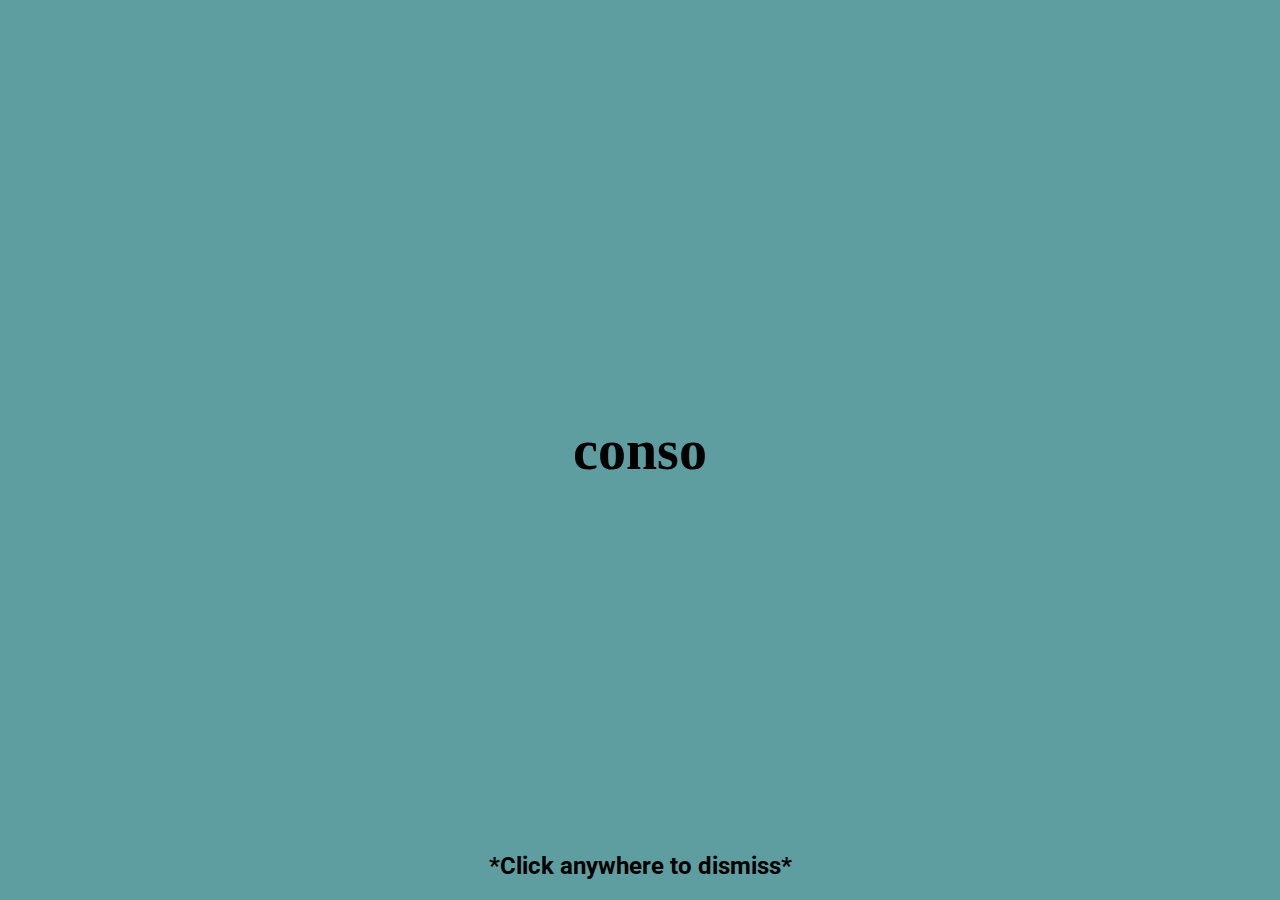
==== commit 4a498cd3: "added fade out and in, removed unnecessary files" ====
--- a/index.html
+++ b/index.html
@@ -134,10 +134,6 @@
             <p>Rails</p>
           </div>
           <div class="skill skill-small">
-            <img src="./images/skills/underscore.png" alt='underscore'>
-            <p>Underscore</p>
-          </div>
-          <div class="skill skill-small">
             <img src="./images/skills/postgresql.png" alt='postgresql'>
             <p>PostgreSQL</p>
           </div>
--- a/css/main.css
+++ b/css/main.css
@@ -180,11 +180,62 @@
   margin-top: 40px;
 }
 
-
-
 footer {
   text-align: center;
-}
-
-
-
+  margin: 0 auto;
+}
+
+#intro {
+  width: 100%;
+  height: 100%;
+  position: absolute;
+  top: 0;
+  left: 0;
+  cursor: default;
+  display: flex;
+  flex-direction: column;
+  justify-content: center;
+  align-items: center;
+}
+
+.dismiss {
+  position: absolute;
+  bottom: 0;
+  animation: fade 2s linear infinite;
+}
+
+.intro-box > h1 {
+  font-family:fantasy;
+  font-size: 3.5em;
+}
+
+@keyframes fade {
+  0% {opacity: 0}
+  50% {opacity: 0.5}
+  100% {opacity: 0}
+}
+
+.fadeout {
+  opacity: 0;
+  animation: fadeOut 1s linear;
+  animation-fill-mode: fowards;
+}
+
+@keyframes fadeOut {
+  0% {opacity: 1}
+  100% {opacity: 0}
+}
+
+.fadein {
+  opacity: 1;
+  animation: fadein 1s linear;
+  animation-fill-mode: forwards;
+}
+
+@keyframes fadein {
+  0% {opacity: 0}
+  100% {opacity: 1}
+}
+
+
+
